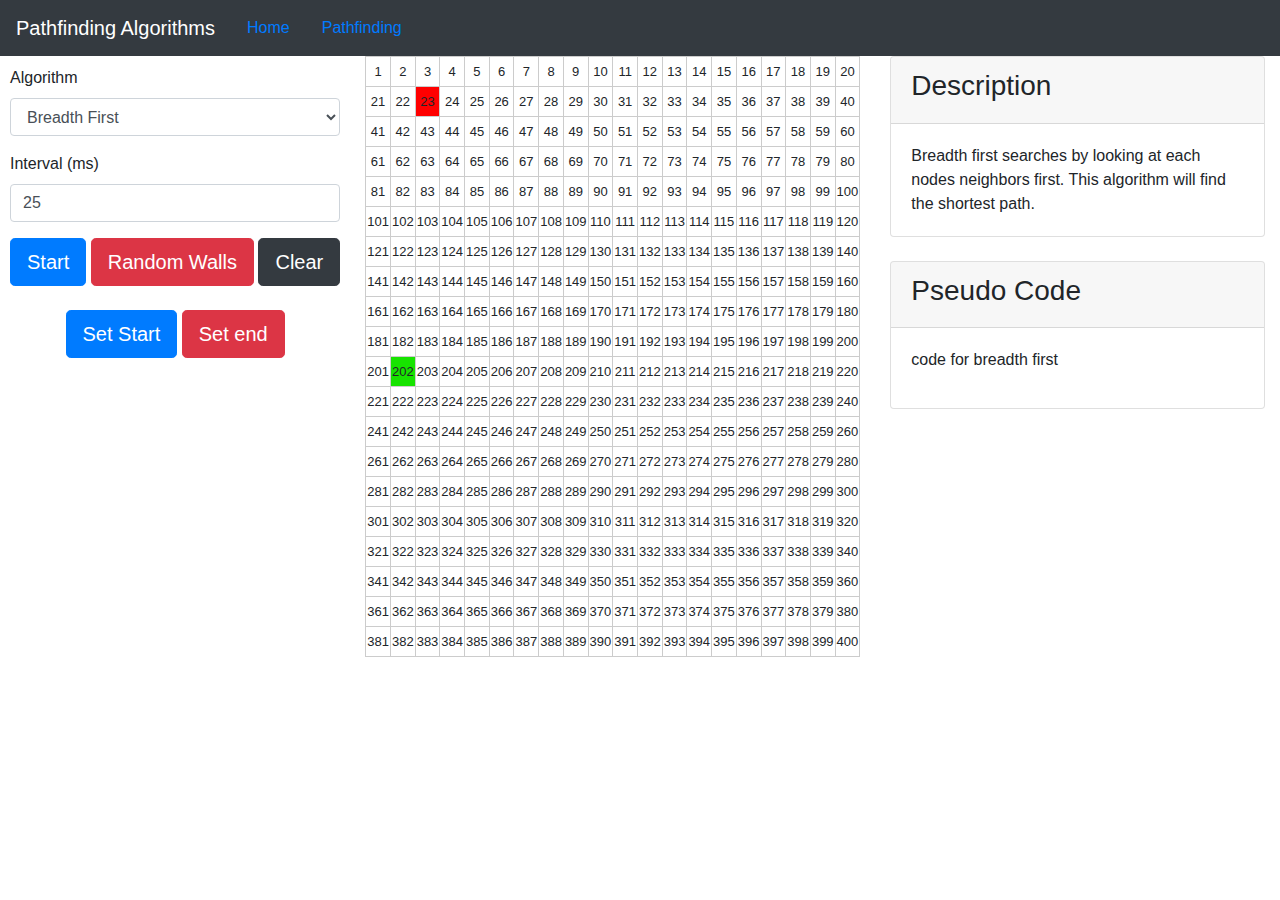
==== pathfinding.html @ 881a630b "Added description and pseudo code sections." ====
<!DOCTYPE html>
    <head>
        <title> Pathfinding Algorithms </title>
        <script src="js/lib/jquery-3.4.1.min.js"></script>
        <script src="js/lib/bootstrap.min.js"> </script>
        <script src='js/grid.js'></script>
        <link href="css/lib/bootstrap.min.css" rel="stylesheet">
        <link href="css/style.css" rel="stylesheet">
        <style>
        </style>
    </head>
    <body>
         <div class='nav-justified'>
            <nav class="navbar  navbar-expand-lg navbar-dark bg-dark">
                <span class="navbar-brand mb-0 h1">Pathfinding Algorithms</span>
                <a class="nav-link" href="index.html">Home </a>
                <a class="nav-link" href="pathfinding.html">Pathfinding <span class="sr-only">(current)</span></a>
                </nav>  
            </nav>
        </div>
        <div class='container-fluid'>
            <div class='row'>
                <!-- Left side panel-->
                <div class='col-xs-3' id='sidebar'>
                    <div class="form-group">
                        <label for='#algoSelect'>Algorithm</label>
                        <select class='form-control'id='algoSelect'>    
                            <option value='breadth'>Breadth First</option>
                            <option value='depth'>Depth First</option>
                        </select>
                        
                    </div>
                    <div class='form-group'>
                            <label for='#interval'>Interval (ms)</label>
                            <input id='interval' class='form-control' type='number' value="25"/>
                          </div>
                    <div class='text-center'>
                            <button class='btn btn-lg btn-primary' id='start'>Start</button>
                            <button class='btn btn-lg btn-danger' id='randWalls'>Random Walls</button>
                            <button class="btn btn-lg btn-dark" id='clear'>Clear</button>
                            <br>
                            <br>
                            <button class="btn btn-lg btn-primary" id='setStart'>Set Start</button>
                            <button class="btn btn-lg btn-danger" id='setEnd'>Set end</button>

                    </div>
                </div>
                 <div class='col-lg' id='grid'>
                </div>
                <div class='col'>
                    <div class='card'>
                        <div class='card-header'>
                            <h3> Description </h3>
                        </div>
                        <div class='card-body'>
                            <div id='description'>change for each algorithm</div>
                        </div>
                    </div>
                    <br>
                    <div class='card'>
                            <div class='card-header'>
                                <h3> Pseudo Code </h3>
                            </div>
                            <div class='card-body'>
                                <p id='code'> change for each algorithm</p>
                            </div>
                        </div>
                </div>
        </div>
    </body>
---- css/style.css ----
#sidebar {
  padding: 10px;
}

#mainPage {
  width: 75rem;
  margin: auto;
}

.grid {
  /* margin: 0.5em auto; */
  border-collapse: collapse;
}

.grid td {
  cursor: pointer;
  width: 30px;
  height: 30px;
  border: 1px solid #ccc;
  text-align: center;
  font-family: sans-serif;
  font-size: 13px;
}
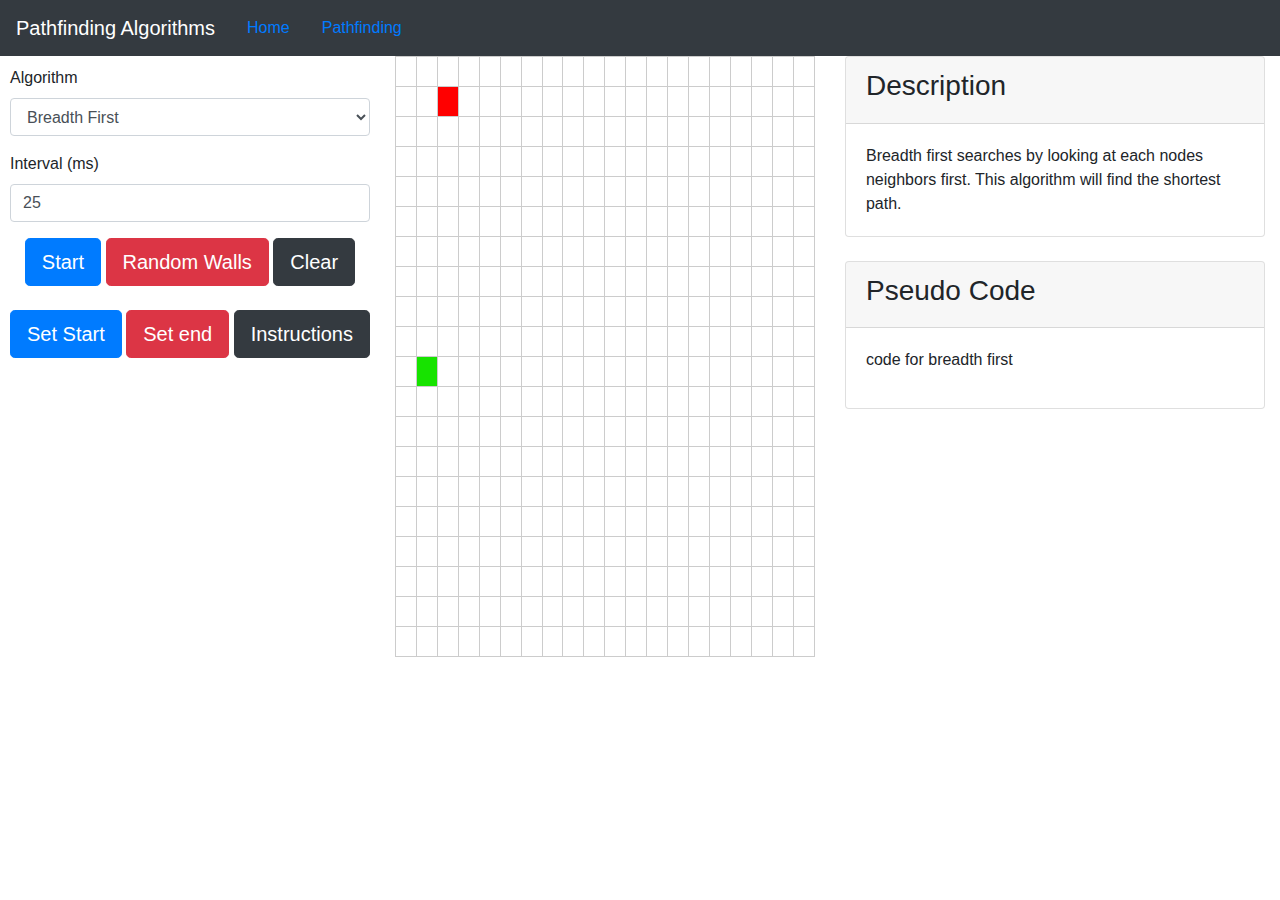
==== commit 7a22abed: "Added instructions modal." ====
--- a/pathfinding.html
+++ b/pathfinding.html
@@ -18,6 +18,7 @@
                 </nav>  
             </nav>
         </div>
+        <!-- side panel-->
         <div class='container-fluid'>
             <div class='row'>
                 <!-- Left side panel-->
@@ -28,7 +29,6 @@
                             <option value='breadth'>Breadth First</option>
                             <option value='depth'>Depth First</option>
                         </select>
-                        
                     </div>
                     <div class='form-group'>
                             <label for='#interval'>Interval (ms)</label>
@@ -42,11 +42,12 @@
                             <br>
                             <button class="btn btn-lg btn-primary" id='setStart'>Set Start</button>
                             <button class="btn btn-lg btn-danger" id='setEnd'>Set end</button>
-
+                            <button type="button" class="btn btn-lg btn-dark" data-toggle="modal" data-target="#instructions">Instructions</button>
                     </div>
                 </div>
                  <div class='col-lg' id='grid'>
                 </div>
+                <!-- Explanation and code -->
                 <div class='col'>
                     <div class='card'>
                         <div class='card-header'>
@@ -66,5 +67,39 @@
                             </div>
                         </div>
                 </div>
+                <!-- Instructions modal -->
+                <div class="modal fade" id="instructions">
+                    <div class="modal-dialog" role="document">
+                        <div class="modal-content">
+                            <div class="modal-header">
+                                <h5 class="modal-title" id="instructionsTitle">Instructions</h5>
+                                <button type="button" class="close" data-dismiss="modal" aria-label="close">
+                                    <span aria-hidden="true">&times;</span>
+                                </button>
+                            </div>
+                            <div class="modal-body">
+                                    <p>
+                                    To get started Select an algorithm and hit start.
+                                    Walls can be generated from the Random Walls button or by clicking on a square.
+                                    if you want to slow down, or speed up the visualization, feel free to change the interval.
+                                    if you want to change the start or end positions, click the respective button, and then click on a square to set it.
+                                </p>
+                                <section>
+                                    <p>Color Meaning:</p> 
+                                        <ul> 
+                                            <li>Green: Start position</li>
+                                            <li>Red: End position</li>
+                                            <li>Yellow: Visited square</li>
+                                            <li>Blue: Part of a Path between start and end</li>
+                                        </ul>
+                                </section>
+                                      
+                            </div>
+                            <div class="modal-footer">
+                                <button type="button" class="btn btn-secondary" data-dismiss="modal">close</button>
+                            </div>
+                        </div>
+                    </div>
+                </div>
         </div>
     </body>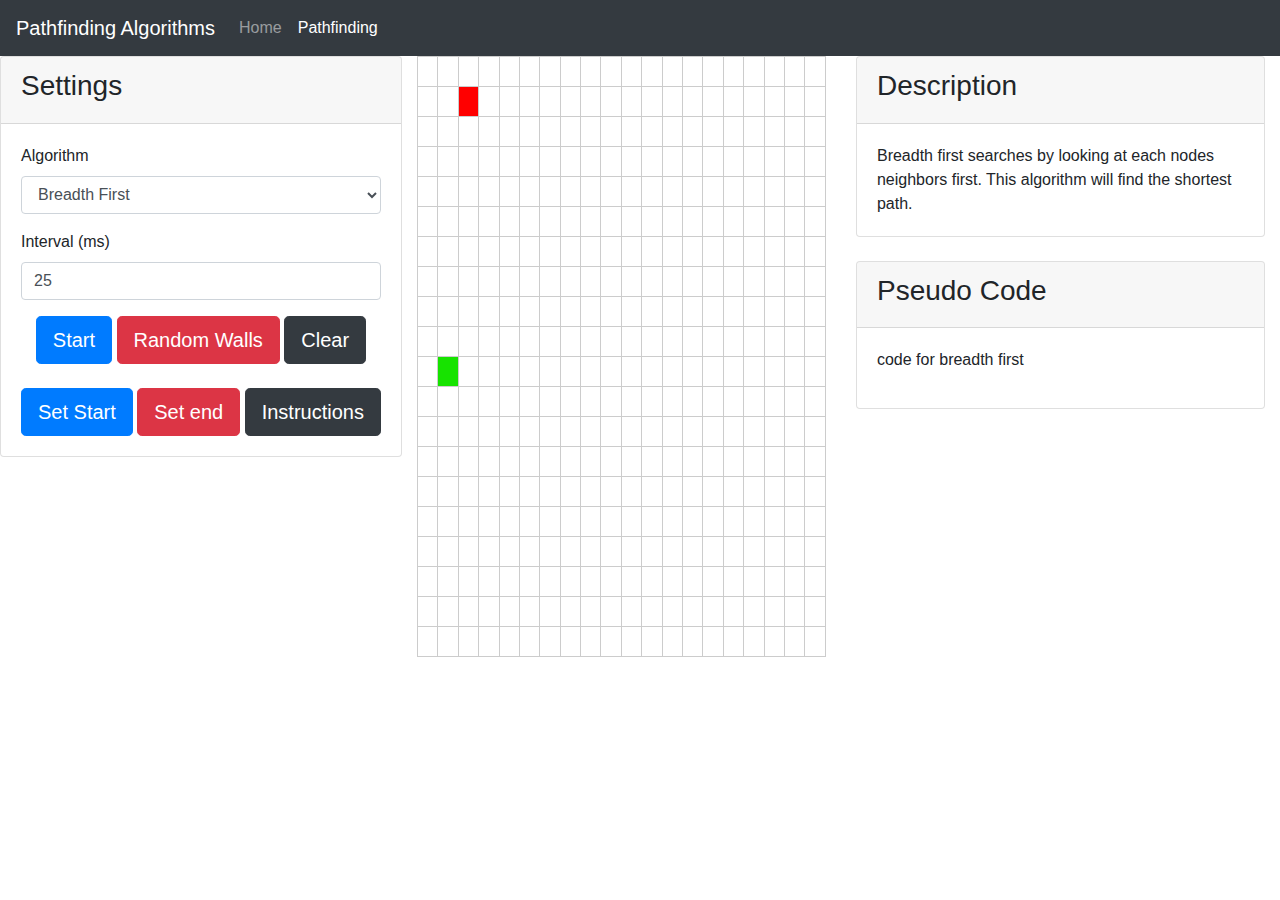
==== commit f120da6d: "Updated nav bar style." ====
--- a/pathfinding.html
+++ b/pathfinding.html
@@ -10,40 +10,52 @@
         </style>
     </head>
     <body>
-         <div class='nav-justified'>
-            <nav class="navbar  navbar-expand-lg navbar-dark bg-dark">
-                <span class="navbar-brand mb-0 h1">Pathfinding Algorithms</span>
-                <a class="nav-link" href="index.html">Home </a>
-                <a class="nav-link" href="pathfinding.html">Pathfinding <span class="sr-only">(current)</span></a>
-                </nav>  
-            </nav>
-        </div>
+            <div class='nav-justified '>
+                <nav class="navbar navbar-expand-lg navbar-dark bg-dark">
+                    <ul class="navbar-nav mr-auto">
+                        <span class="navbar-brand mb-0 h1">Pathfinding Algorithms</span>
+                        <li class="nav-item">
+                            <a class="nav-link" href="index.html">Home <span class="sr-only">(current)</span></a>
+                        </li>
+                        <li class="nav-item active">
+                            <a class="nav-link" href="pathfinding.html">Pathfinding </a>
+                        </li>
+                    </ul>
+                </nav>
+            </div>
         <!-- side panel-->
         <div class='container-fluid'>
             <div class='row'>
                 <!-- Left side panel-->
                 <div class='col-xs-3' id='sidebar'>
-                    <div class="form-group">
-                        <label for='#algoSelect'>Algorithm</label>
-                        <select class='form-control'id='algoSelect'>    
-                            <option value='breadth'>Breadth First</option>
-                            <option value='depth'>Depth First</option>
-                        </select>
-                    </div>
-                    <div class='form-group'>
-                            <label for='#interval'>Interval (ms)</label>
-                            <input id='interval' class='form-control' type='number' value="25"/>
-                          </div>
-                    <div class='text-center'>
-                            <button class='btn btn-lg btn-primary' id='start'>Start</button>
-                            <button class='btn btn-lg btn-danger' id='randWalls'>Random Walls</button>
-                            <button class="btn btn-lg btn-dark" id='clear'>Clear</button>
-                            <br>
-                            <br>
-                            <button class="btn btn-lg btn-primary" id='setStart'>Set Start</button>
-                            <button class="btn btn-lg btn-danger" id='setEnd'>Set end</button>
-                            <button type="button" class="btn btn-lg btn-dark" data-toggle="modal" data-target="#instructions">Instructions</button>
-                    </div>
+                    <div class="card">
+                        <div class="card-header">
+                            <h3>Settings</h3>
+                        </div>
+                        <div class="card-body">
+                            <div class="form-group">
+                                <label for='#algoSelect'>Algorithm</label>
+                                <select class='form-control'id='algoSelect'>    
+                                    <option value='breadth'>Breadth First</option>
+                                    <option value='depth'>Depth First</option>
+                                </select>
+                            </div>
+                            <div class='form-group'>
+                                    <label for='#interval'>Interval (ms)</label>
+                                    <input id='interval' class='form-control' type='number' value="25"/>
+                                </div>
+                            <div class='text-center'>
+                                    <button class='btn btn-lg btn-primary' id='start'>Start</button>
+                                    <button class='btn btn-lg btn-danger' id='randWalls'>Random Walls</button>
+                                    <button class="btn btn-lg btn-dark" id='clear'>Clear</button>
+                                    <br>
+                                    <br>
+                                    <button class="btn btn-lg btn-primary" id='setStart'>Set Start</button>
+                                    <button class="btn btn-lg btn-danger" id='setEnd'>Set end</button>
+                                    <button type="button" class="btn btn-lg btn-dark" data-toggle="modal" data-target="#instructions">Instructions</button>
+                            </div>
+                        </div>
+                </div>
                 </div>
                  <div class='col-lg' id='grid'>
                 </div>
@@ -90,7 +102,7 @@
                                             <li>Green: Start position</li>
                                             <li>Red: End position</li>
                                             <li>Yellow: Visited square</li>
-                                            <li>Blue: Part of a Path between start and end</li>
+                                            <li>Blue: Part of a Path between start and</li>
                                         </ul>
                                 </section>
                                       
--- a/css/style.css
+++ b/css/style.css
@@ -1,5 +1,5 @@
 #sidebar {
-  padding: 10px;
+  padding: 0px;
 }
 
 #mainPage {
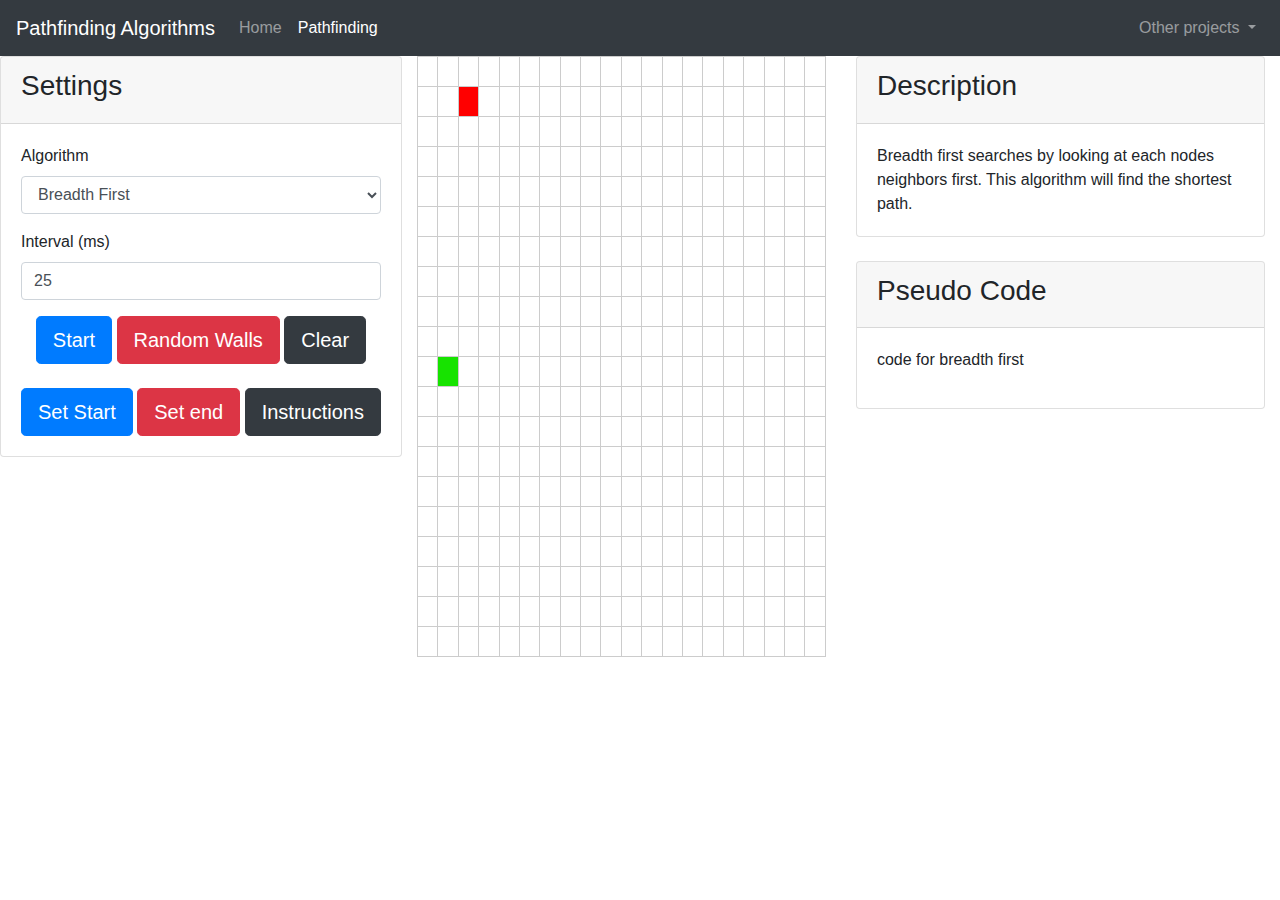
==== commit 67d1f0eb: "Added other projects tab." ====
--- a/pathfinding.html
+++ b/pathfinding.html
@@ -21,6 +21,16 @@
                             <a class="nav-link" href="pathfinding.html">Pathfinding </a>
                         </li>
                     </ul>
+                    <ul class="navbar-nav ml-auto">
+                            <li class="nav-item dropdown">
+                                <a class="nav-link dropdown-toggle" href="#" id="navbarDropdownMenuLink" role="button" data-toggle="dropdown" aria-haspopup="true" aria-expanded="false">
+                                            Other projects
+                                </a>
+                                <div class="dropdown-menu" aria-labelledby="navbarDropdownMenuLink">
+                                    <a class="dropdown-item" href="https://hodgint.github.io/SortingAlgorithmDemo/index.html">Sorting</a>
+                                </div>
+                            </li>
+                        </ul>
                 </nav>
             </div>
         <!-- side panel-->
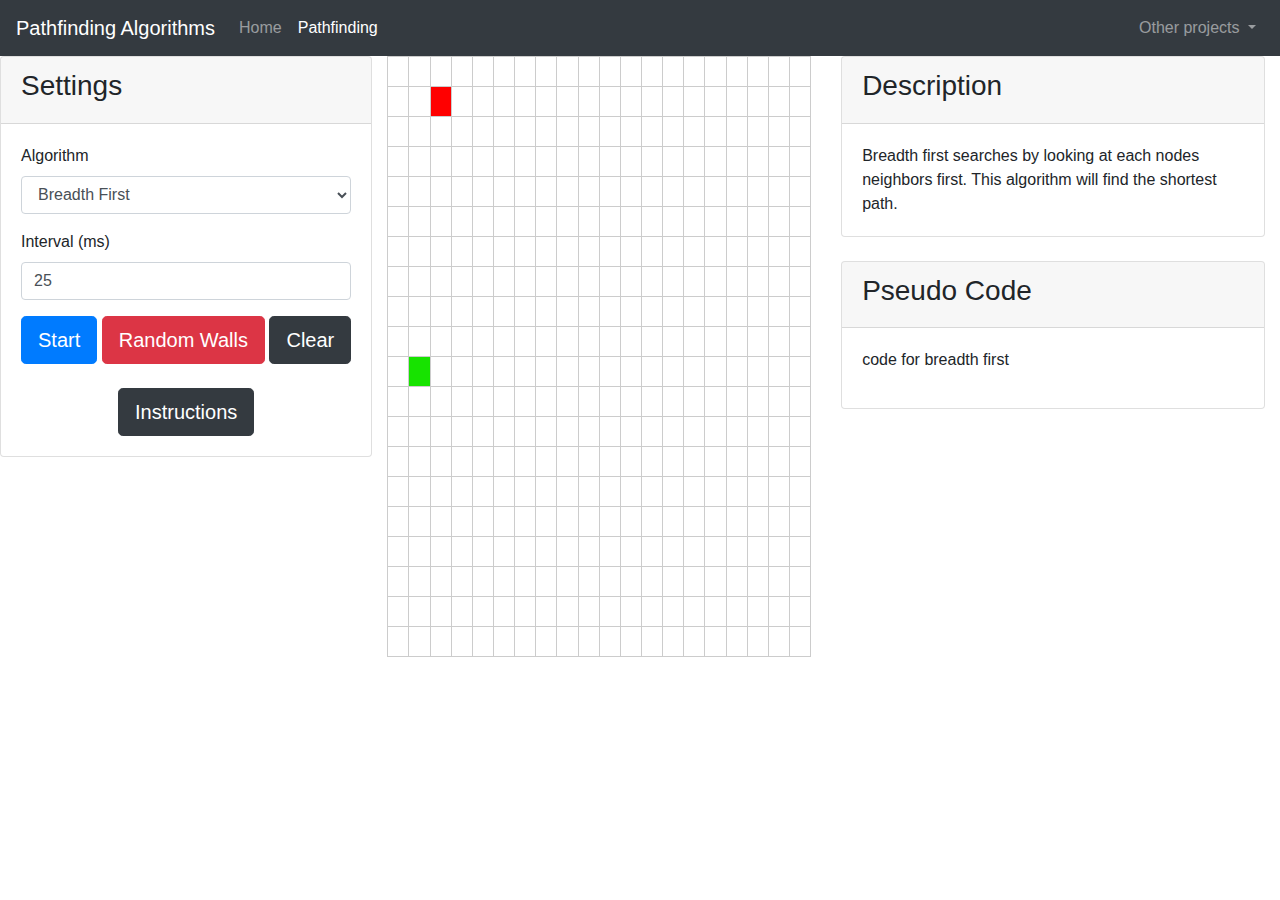
==== commit 5ac6dd30: "Removed set start and end buttons." ====
--- a/pathfinding.html
+++ b/pathfinding.html
@@ -28,6 +28,7 @@
                                 </a>
                                 <div class="dropdown-menu" aria-labelledby="navbarDropdownMenuLink">
                                     <a class="dropdown-item" href="https://hodgint.github.io/SortingAlgorithmDemo/index.html">Sorting</a>
+                                    <a class="dropdown-item" href="https://hodgint.github.io">Portfolio</a>
                                 </div>
                             </li>
                         </ul>
@@ -60,8 +61,6 @@
                                     <button class="btn btn-lg btn-dark" id='clear'>Clear</button>
                                     <br>
                                     <br>
-                                    <button class="btn btn-lg btn-primary" id='setStart'>Set Start</button>
-                                    <button class="btn btn-lg btn-danger" id='setEnd'>Set end</button>
                                     <button type="button" class="btn btn-lg btn-dark" data-toggle="modal" data-target="#instructions">Instructions</button>
                             </div>
                         </div>
@@ -104,7 +103,7 @@
                                     To get started Select an algorithm and hit start.
                                     Walls can be generated from the Random Walls button or by clicking on a square.
                                     if you want to slow down, or speed up the visualization, feel free to change the interval.
-                                    if you want to change the start or end positions, click the respective button, and then click on a square to set it.
+                                    if you want to change the start or end positions, click the respective box (green for start, red for end), and then click on a desired square to set it.
                                 </p>
                                 <section>
                                     <p>Color Meaning:</p> 
